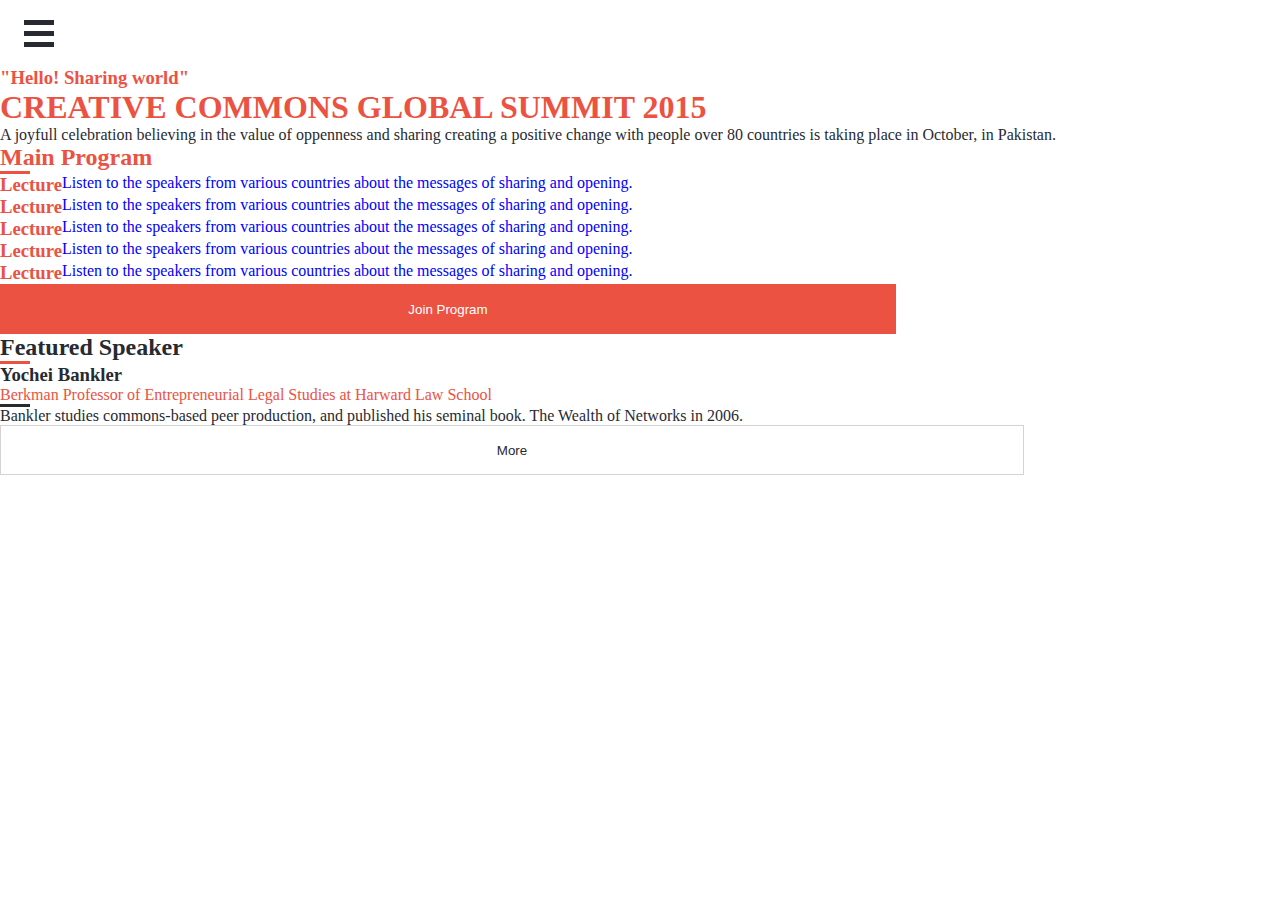
==== main.html @ a5789863 "Add colors to Homepage Markup" ====
<!DOCTYPE html>
<html lang="en">

<head>
    <meta charset="UTF-8">
    <meta http-equiv="X-UA-Compatible" content="IE=edge">
    <meta name="viewport" content="width=device-width, initial-scale=1.0">
    <link rel="stylesheet" href="style.css">
    <title>Learner'z</title>
</head>

<body>
    <header>
        <nav>
            <div class="ham0">
                <div class="ham"></div>
                <div class="ham"></div>
                <div class="ham"></div>
            </div>
        </nav>
    </header>
    <section class="homepage">
        <h3 class="hello">"Hello! Sharing world"</h3>
        <h1 class="hello_title">CREATIVE COMMONS GLOBAL SUMMIT 2015</h1>
        <P class="hello_description">A joyfull celebration believing in the value of oppenness and sharing creating a positive change with people
            over 80 countries is taking place in October, in Pakistan.
        </P>
        <section>
            <div class="main_program">
                <h2 class="main_program_title">Main Program</h2>
                <div class="main_border"></div>
                <div class="courses">
                    <h3 class="course_title">Lecture</h3>
                    <p class="course_description">Listen to the speakers from various countries about the messages of
                        sharing and opening.
                    </p>
                </div>
                <div class="courses">
                    <h3 class="course_title">Lecture</h3>
                    <p class="course_description">Listen to the speakers from various countries about the messages of
                        sharing and opening.
                    </p>
                </div>
                <div class="courses">
                    <h3 class="course_title">Lecture</h3>
                    <p class="course_description">Listen to the speakers from various countries about the messages of
                        sharing and opening.
                    </p>
                </div>
                <div class="courses">
                    <h3 class="course_title">Lecture</h3>
                    <p class="course_description">Listen to the speakers from various countries about the messages of
                        sharing and opening.
                    </p>
                </div>
                <div class="courses">
                    <h3 class="course_title">Lecture</h3>
                    <p class="course_description">Listen to the speakers from various countries about the messages of
                        sharing and opening.
                    </p>
                </div>
                <button type="button" class="join_program_btn">Join Program</button>
            </div>
            <div class="featured_speaker">
                <h2 class="featured_speaker_section_title">Featured Speaker</h2>
                <div class="speaker_border"></div>
                <div class="speaker_info">
                    <div class="speaker_image"></div>
                    <div class="speaker_details">
                        <h3 class="speaker_name">Yochei Bankler</h3>
                        <p class="speaker_profession">Berkman Professor of Entrepreneurial Legal Studies at Harward Law School</p>
                        <div class="speaker_info_border"></div>
                        <p class="speaker_achievements">Bankler studies commons-based peer production, and published
                            his seminal book. The Wealth of Networks in 2006.
                        </p>
                    </div>
                </div>
                <button class="see_more_speakers">More</button>
            </div>
        </section>
    </section>
</body>

</html>
---- style.css ----
* {
    padding: 0;
    margin: 0;
    box-sizing: border-box;
}

.ham0 {
    margin: 20px 24px;
}

.ham {
    width: 30px;
    height: 5px;
    background-color: #272a31;
    margin-top: 6px;
}

.hello {
    color: #ec5242;
}

.hello_title {
    color: #ec5242;
}

.hello_description {
    color: #272a31;
}

.main_program_title {
    color: #ec5242;
}

.main_border {
    width: 30px;
    height: 3px;
    background-color: #ec5242;
}

.courses {
    display: flex;
}

.course_title {
    color: #ec5242;
}

.course_description {
    color: blue;
}

.join_program_btn {
    height: 50px;
    width: 70%;
    background-color: #ec5242;
    color: white;
    border: none;
}

.featured_speaker_section_title {
    color: #272a31;
}

.speaker_border {
    width: 30px;
    height: 3px;
    background-color: #ec5242;
}

.speaker_info {
    display: flex;
}

.speaker_name {
    color: #272a31;
}

.speaker_profession {
    color: #ec5242;
}

.speaker_info_border {
    width: 30px;
    height: 3px;
    background-color: #272a31;
}

.speaker_achievements {
    color: #272a31;
}

.see_more_speakers {
    width: 80%;
    height: 50px;
    background-color: #fff;
    border: 1px solid #d3d3d3;
    color: #272a31;
}
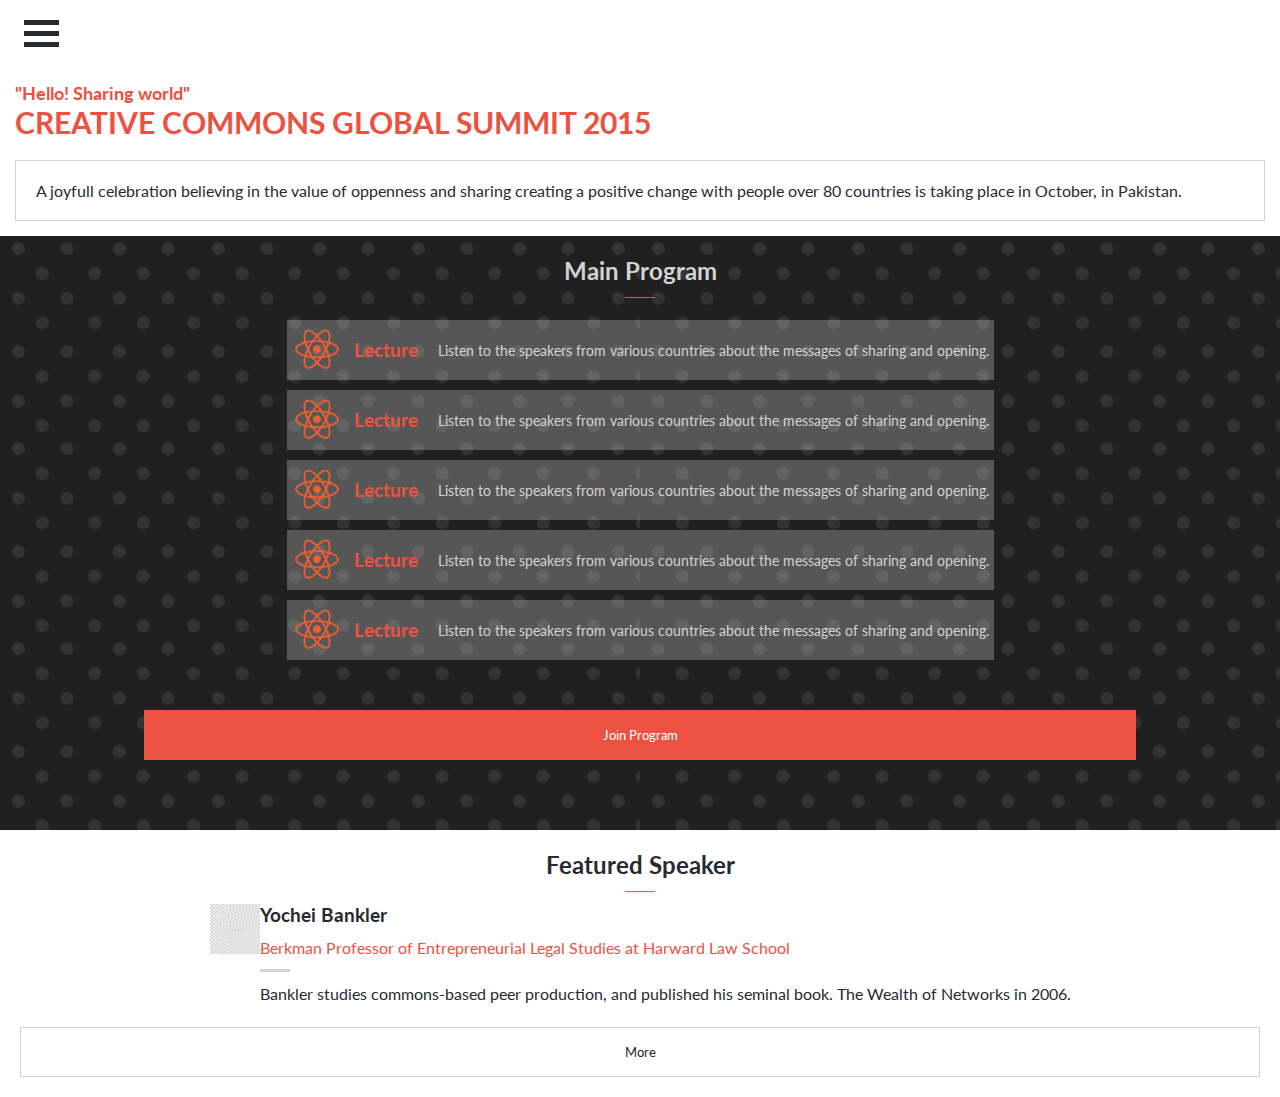
==== commit e2c8830c: "Add images to homepage of Project" ====
--- a/main.html
+++ b/main.html
@@ -6,6 +6,11 @@
     <meta http-equiv="X-UA-Compatible" content="IE=edge">
     <meta name="viewport" content="width=device-width, initial-scale=1.0">
     <link rel="stylesheet" href="style.css">
+    <link rel="preconnect" href="https://fonts.googleapis.com">
+    <link rel="preconnect" href="https://fonts.gstatic.com" crossorigin>
+    <link
+        href="https://fonts.googleapis.com/css2?family=Lato:ital,wght@0,100;0,300;0,400;0,700;0,900;1,100;1,300;1,400;1,700;1,900&display=swap"
+        rel="stylesheet">
     <title>Learner'z</title>
 </head>
 
@@ -20,64 +25,73 @@
         </nav>
     </header>
     <section class="homepage">
-        <h3 class="hello">"Hello! Sharing world"</h3>
-        <h1 class="hello_title">CREATIVE COMMONS GLOBAL SUMMIT 2015</h1>
-        <P class="hello_description">A joyfull celebration believing in the value of oppenness and sharing creating a positive change with people
-            over 80 countries is taking place in October, in Pakistan.
-        </P>
-        <section>
-            <div class="main_program">
-                <h2 class="main_program_title">Main Program</h2>
-                <div class="main_border"></div>
-                <div class="courses">
-                    <h3 class="course_title">Lecture</h3>
-                    <p class="course_description">Listen to the speakers from various countries about the messages of
-                        sharing and opening.
+        <div class="home">
+            <h3 class="hello">"Hello! Sharing world"</h3>
+            <h1 class="hello_title">CREATIVE COMMONS GLOBAL SUMMIT 2015</h1>
+            <P class="hello_description">A joyfull celebration believing in the value of oppenness and sharing creating
+                a positive change with people
+                over 80 countries is taking place in October, in Pakistan.
+            </P>
+        </div>
+        <div class="main_program">
+            <h2 class="main_program_title">Main Program</h2>
+            <div class="main_border"></div>
+            <div class="courses">
+                <img src="images/react.png" alt="react image" class="course_icon">
+                <h3 class="course_title">Lecture</h3>
+                <p class="course_description">Listen to the speakers from various countries about the messages of
+                    sharing and opening.
+                </p>
+            </div>
+            <div class="courses">
+                <img src="images/react.png" alt="react image" class="course_icon">
+                <h3 class="course_title">Lecture</h3>
+                <p class="course_description">Listen to the speakers from various countries about the messages of
+                    sharing and opening.
+                </p>
+            </div>
+            <div class="courses">
+                <img src="images/react.png" alt="react image" class="course_icon">
+                <h3 class="course_title">Lecture</h3>
+                <p class="course_description">Listen to the speakers from various countries about the messages of
+                    sharing and opening.
+                </p>
+            </div>
+            <div class="courses">
+                <img src="images/react.png" alt="react image" class="course_icon">
+                <h3 class="course_title">Lecture</h3>
+                <p class="course_description">Listen to the speakers from various countries about the messages of
+                    sharing and opening.
+                </p>
+            </div>
+            <div class="courses">
+                <img src="images/react.png" alt="react image" class="course_icon">
+                <h3 class="course_title">Lecture</h3>
+                <p class="course_description">Listen to the speakers from various countries about the messages of
+                    sharing and opening.
+                </p>
+            </div>
+            <button type="button" class="join_program_btn">Join Program</button>
+        </div>
+        <div class="featured_speaker">
+            <h2 class="featured_speaker_section_title">Featured Speaker</h2>
+            <div class="speaker_border"></div>
+            <div class="speaker_info">
+                <div class="speaker_image">
+                    <img class="speaker_image_back" src="images/transparent.jpg" alt="background transparent">
+                </div>
+                <div class="speaker_details">
+                    <h3 class="speaker_name">Yochei Bankler</h3>
+                    <p class="speaker_profession">Berkman Professor of Entrepreneurial Legal Studies at Harward Law
+                        School</p>
+                    <div class="speaker_info_border"></div>
+                    <p class="speaker_achievements">Bankler studies commons-based peer production, and published
+                        his seminal book. The Wealth of Networks in 2006.
                     </p>
                 </div>
-                <div class="courses">
-                    <h3 class="course_title">Lecture</h3>
-                    <p class="course_description">Listen to the speakers from various countries about the messages of
-                        sharing and opening.
-                    </p>
-                </div>
-                <div class="courses">
-                    <h3 class="course_title">Lecture</h3>
-                    <p class="course_description">Listen to the speakers from various countries about the messages of
-                        sharing and opening.
-                    </p>
-                </div>
-                <div class="courses">
-                    <h3 class="course_title">Lecture</h3>
-                    <p class="course_description">Listen to the speakers from various countries about the messages of
-                        sharing and opening.
-                    </p>
-                </div>
-                <div class="courses">
-                    <h3 class="course_title">Lecture</h3>
-                    <p class="course_description">Listen to the speakers from various countries about the messages of
-                        sharing and opening.
-                    </p>
-                </div>
-                <button type="button" class="join_program_btn">Join Program</button>
             </div>
-            <div class="featured_speaker">
-                <h2 class="featured_speaker_section_title">Featured Speaker</h2>
-                <div class="speaker_border"></div>
-                <div class="speaker_info">
-                    <div class="speaker_image"></div>
-                    <div class="speaker_details">
-                        <h3 class="speaker_name">Yochei Bankler</h3>
-                        <p class="speaker_profession">Berkman Professor of Entrepreneurial Legal Studies at Harward Law School</p>
-                        <div class="speaker_info_border"></div>
-                        <p class="speaker_achievements">Bankler studies commons-based peer production, and published
-                            his seminal book. The Wealth of Networks in 2006.
-                        </p>
-                    </div>
-                </div>
-                <button class="see_more_speakers">More</button>
-            </div>
-        </section>
+            <button class="see_more_speakers">More</button>
+        </div>
     </section>
 </body>
 
--- a/style.css
+++ b/style.css
@@ -2,6 +2,8 @@
     padding: 0;
     margin: 0;
     box-sizing: border-box;
+    font-family: 'Lato', sans-serif;
+
 }
 
 .ham0 {
@@ -9,90 +11,183 @@
 }
 
 .ham {
-    width: 30px;
+    width: 35px;
     height: 5px;
     background-color: #272a31;
     margin-top: 6px;
 }
 
+.home {
+    padding: 15px;
+}
+
 .hello {
     color: #ec5242;
+    font-size: 18px;
 }
 
 .hello_title {
     color: #ec5242;
+    font-size: 30px;
 }
 
 .hello_description {
+    margin-top: 20px;
     color: #272a31;
+    padding: 20px;
+    border: #d3d3d3 1px solid;
+}
+
+.main_program {
+    display: flex;
+    flex-direction: column;
+    align-items: center;
+    padding: 20px;
+    background-color: #272a31;
+    background: url(images/courses_background.png);
 }
 
 .main_program_title {
-    color: #ec5242;
+    color: #d3d3d3;
+    text-align: center;
 }
 
 .main_border {
     width: 30px;
-    height: 3px;
+    height: 1px;
     background-color: #ec5242;
+    margin: 12px 0;
 }
 
 .courses {
     display: flex;
+    background-color: rgba(211,211,211,0.3);
+    padding: 5px;
+    margin-top: 10px;
+}
+
+.course_icon {
+    width: 50px;
+    height: 50px;
+    align-self: center;
 }
 
 .course_title {
     color: #ec5242;
+    align-self: center;
+    margin-left: 12px;
+    margin-right: 20px;
 }
 
 .course_description {
-    color: blue;
+    color: #d3d3d3;
+    align-self: center;
+    font-size: 14px;
 }
 
 .join_program_btn {
     height: 50px;
-    width: 70%;
+    width: 80%;
     background-color: #ec5242;
     color: white;
     border: none;
+    margin: 50px 0;
+}
+
+.featured_speaker {
+    display: flex;
+    flex-direction: column;
+    align-items: center;
+    padding: 20px;
 }
 
 .featured_speaker_section_title {
     color: #272a31;
+    margin-bottom: 12px;
 }
 
 .speaker_border {
     width: 30px;
-    height: 3px;
+    height: 1px;
     background-color: #ec5242;
+    margin-bottom: 12px;
+}
+
+.speaker_image_back {
+    width: 50px;
+    height: 50px;
 }
 
 .speaker_info {
     display: flex;
+
 }
 
 .speaker_name {
     color: #272a31;
+    margin-bottom: 12px;
 }
 
 .speaker_profession {
     color: #ec5242;
+    margin-bottom: 12px;
 }
 
 .speaker_info_border {
     width: 30px;
     height: 3px;
-    background-color: #272a31;
+    background-color: #d3d3d3;
+    margin-bottom: 12px;
 }
 
 .speaker_achievements {
     color: #272a31;
+    margin-bottom: 24px;
 }
 
 .see_more_speakers {
-    width: 80%;
+    width: 100%;
     height: 50px;
     background-color: #fff;
     border: 1px solid #d3d3d3;
     color: #272a31;
+}
+
+.contact_us {
+    text-align: center;
+}
+
+.history_batches {
+    padding: 20px;
+    text-align: center;
+}
+
+.partners {
+    background-color: #272a31;
+    display: flex;
+    flex-direction: column;
+}
+
+.partner_section_title {
+    text-align: center;
+    color: #d3d3d3;
+    margin-top: 20px;
+    margin-bottom: 12px;
+}
+
+.partner_border {
+    width: 30px;
+    height: 1px;
+    background-color: #ec5242;
+    align-self: center;
+    margin-bottom: 20px;
+}
+
+.company_rights {
+    display: flex;
+    padding: 20px;
+}
+
+.rights_description {
+    align-self: center;
 }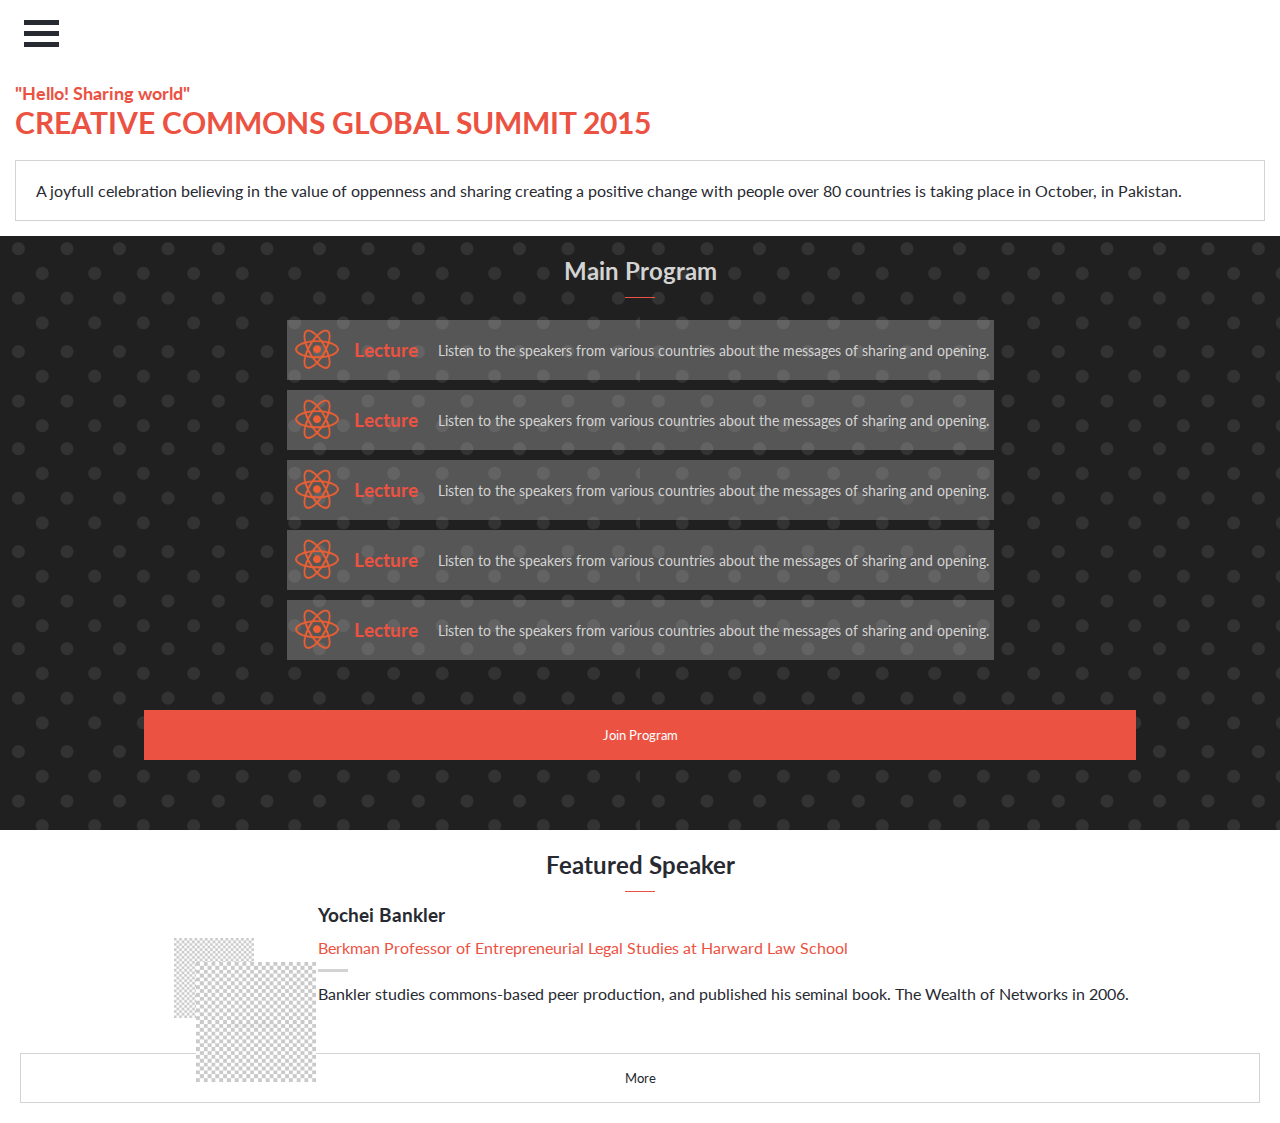
==== commit 1d597afe: "Almost complete the main page of Project" ====
--- a/main.html
+++ b/main.html
@@ -79,6 +79,7 @@
             <div class="speaker_info">
                 <div class="speaker_image">
                     <img class="speaker_image_back" src="images/transparent.jpg" alt="background transparent">
+                    <img class="speaker_image" src="images/transparent.jpg" alt="background transparent">
                 </div>
                 <div class="speaker_details">
                     <h3 class="speaker_name">Yochei Bankler</h3>
--- a/style.css
+++ b/style.css
@@ -113,14 +113,27 @@
     margin-bottom: 12px;
 }
 
+
+.speaker_info {
+    display: flex;
+}
+
 .speaker_image_back {
-    width: 50px;
-    height: 50px;
-}
-
-.speaker_info {
-    display: flex;
-
+    width: 80px;
+    height: 80px;
+    position: absolute;
+    top: 5px;
+}
+
+.speaker_image {
+    position: sticky;
+    width: 120px;
+    height: 120px;
+    margin: 29px 12px 0px 22px;
+}
+
+.speaker_details {
+    margin-left: 12px;
 }
 
 .speaker_name {
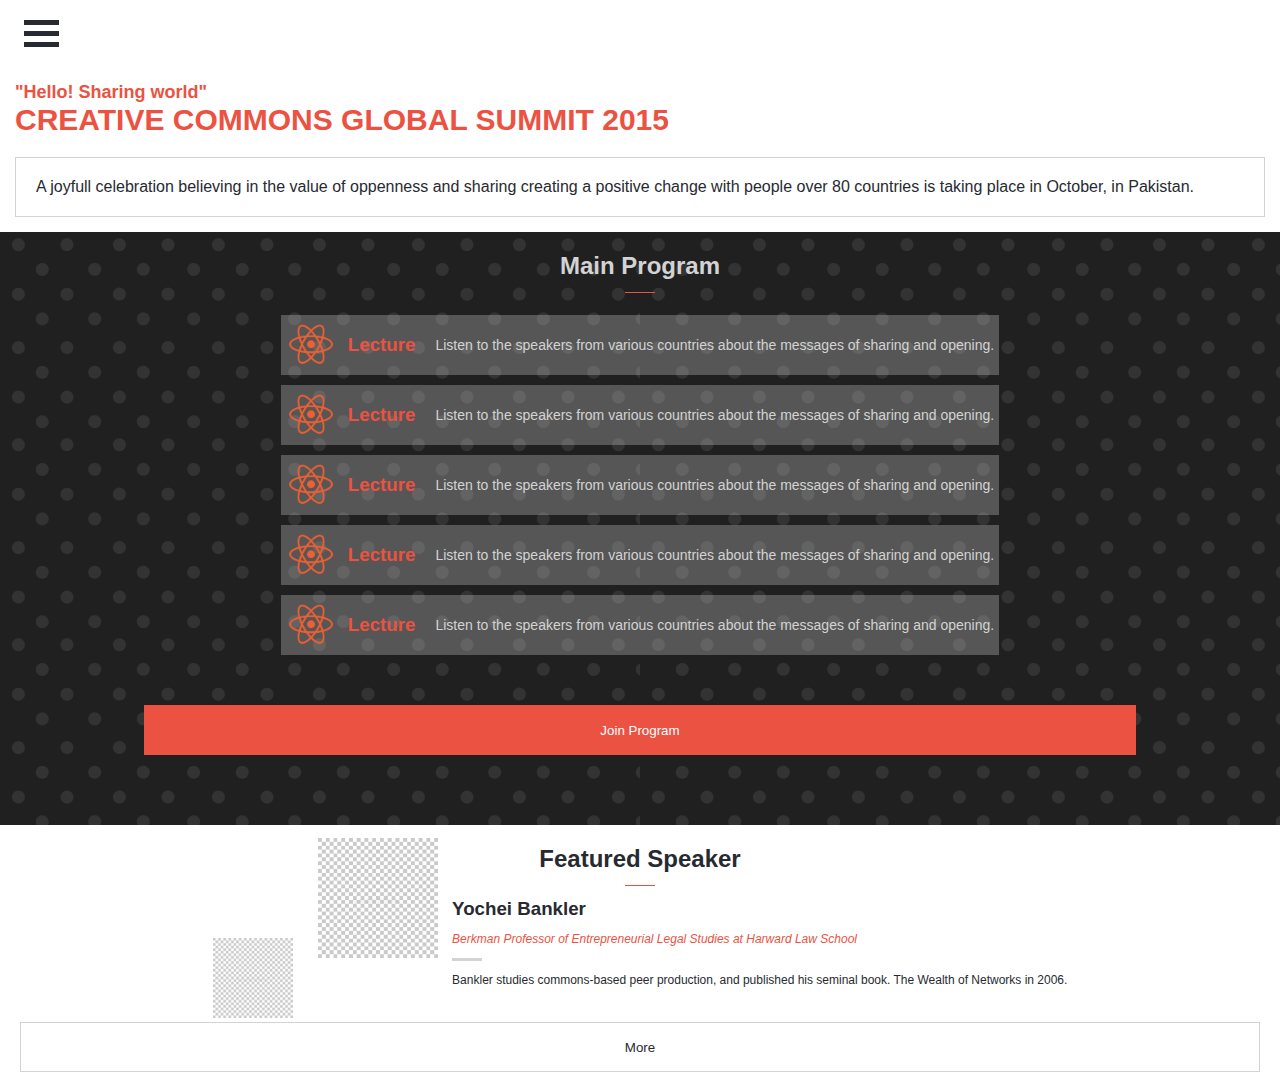
==== commit ad5e01db: "Merge pull request #1 from HAMMAS-SALEEM/initialize_mobile_version" ====
--- a/main.html
+++ b/main.html
@@ -6,11 +6,6 @@
     <meta http-equiv="X-UA-Compatible" content="IE=edge">
     <meta name="viewport" content="width=device-width, initial-scale=1.0">
     <link rel="stylesheet" href="style.css">
-    <link rel="preconnect" href="https://fonts.googleapis.com">
-    <link rel="preconnect" href="https://fonts.gstatic.com" crossorigin>
-    <link
-        href="https://fonts.googleapis.com/css2?family=Lato:ital,wght@0,100;0,300;0,400;0,700;0,900;1,100;1,300;1,400;1,700;1,900&display=swap"
-        rel="stylesheet">
     <title>Learner'z</title>
 </head>
 
@@ -77,7 +72,7 @@
             <h2 class="featured_speaker_section_title">Featured Speaker</h2>
             <div class="speaker_border"></div>
             <div class="speaker_info">
-                <div class="speaker_image">
+                <div class="speaker_image_block">
                     <img class="speaker_image_back" src="images/transparent.jpg" alt="background transparent">
                     <img class="speaker_image" src="images/transparent.jpg" alt="background transparent">
                 </div>
--- a/style.css
+++ b/style.css
@@ -1,206 +1,258 @@
+@font-face { font-family: "COCOGOOSE"; src: url("//db.onlinewebfonts.com/t/d14035f6b1afeabafbee4abb2ebf0fc6.eot"); src: url("//db.onlinewebfonts.com/t/d14035f6b1afeabafbee4abb2ebf0fc6.eot?#iefix") format("embedded-opentype"), url("//db.onlinewebfonts.com/t/d14035f6b1afeabafbee4abb2ebf0fc6.woff2") format("woff2"), url("//db.onlinewebfonts.com/t/d14035f6b1afeabafbee4abb2ebf0fc6.woff") format("woff"), url("//db.onlinewebfonts.com/t/d14035f6b1afeabafbee4abb2ebf0fc6.ttf") format("truetype"), url("//db.onlinewebfonts.com/t/d14035f6b1afeabafbee4abb2ebf0fc6.svg#COCOGOOSE") format("svg"); }
+
+@import url('http://fonts.cdnfonts.com/css/lato');
+
 * {
-    padding: 0;
-    margin: 0;
-    box-sizing: border-box;
-    font-family: 'Lato', sans-serif;
-
+  padding: 0;
+  margin: 0;
+  box-sizing: border-box;
+  font-family: 'Lato', sans-serif;
 }
 
 .ham0 {
-    margin: 20px 24px;
+  margin: 20px 24px;
 }
 
 .ham {
-    width: 35px;
-    height: 5px;
-    background-color: #272a31;
-    margin-top: 6px;
+  width: 35px;
+  height: 5px;
+  background-color: #272a31;
+  margin-top: 6px;
 }
 
 .home {
-    padding: 15px;
+  padding: 15px;
 }
 
 .hello {
-    color: #ec5242;
-    font-size: 18px;
+  color: #ec5242;
+  font-size: 18px;
 }
 
 .hello_title {
-    color: #ec5242;
-    font-size: 30px;
+  color: #ec5242;
+  font-size: 30px;
+  font-family: 'COCOGOOSE', sans-serif;
 }
 
 .hello_description {
-    margin-top: 20px;
-    color: #272a31;
-    padding: 20px;
-    border: #d3d3d3 1px solid;
+  margin-top: 20px;
+  color: #272a31;
+  padding: 20px;
+  border: #d3d3d3 1px solid;
 }
 
 .main_program {
-    display: flex;
-    flex-direction: column;
-    align-items: center;
-    padding: 20px;
-    background-color: #272a31;
-    background: url(images/courses_background.png);
+  display: flex;
+  flex-direction: column;
+  align-items: center;
+  padding: 20px;
+
+  /* background-color: #272a31; */
+  background: url(images/courses_background.png);
 }
 
 .main_program_title {
-    color: #d3d3d3;
-    text-align: center;
+  color: #d3d3d3;
+  text-align: center;
 }
 
 .main_border {
-    width: 30px;
-    height: 1px;
-    background-color: #ec5242;
-    margin: 12px 0;
+  width: 30px;
+  height: 1px;
+  background-color: #ec5242;
+  margin: 12px 0;
 }
 
 .courses {
-    display: flex;
-    background-color: rgba(211,211,211,0.3);
-    padding: 5px;
-    margin-top: 10px;
+  display: flex;
+  background-color: rgba(211, 211, 211, 0.3);
+  padding: 5px;
+  margin-top: 10px;
 }
 
 .course_icon {
-    width: 50px;
-    height: 50px;
-    align-self: center;
+  width: 50px;
+  height: 50px;
+  align-self: center;
 }
 
 .course_title {
-    color: #ec5242;
-    align-self: center;
-    margin-left: 12px;
-    margin-right: 20px;
+  color: #ec5242;
+  align-self: center;
+  margin-left: 12px;
+  margin-right: 20px;
 }
 
 .course_description {
-    color: #d3d3d3;
-    align-self: center;
-    font-size: 14px;
+  color: #d3d3d3;
+  align-self: center;
+  font-size: 14px;
 }
 
 .join_program_btn {
-    height: 50px;
-    width: 80%;
-    background-color: #ec5242;
-    color: white;
-    border: none;
-    margin: 50px 0;
+  height: 50px;
+  width: 80%;
+  background-color: #ec5242;
+  color: white;
+  border: none;
+  margin: 50px 0;
 }
 
 .featured_speaker {
-    display: flex;
-    flex-direction: column;
-    align-items: center;
-    padding: 20px;
+  display: flex;
+  flex-direction: column;
+  align-items: center;
+  padding: 20px;
 }
 
 .featured_speaker_section_title {
-    color: #272a31;
-    margin-bottom: 12px;
+  color: #272a31;
+  margin-bottom: 12px;
 }
 
 .speaker_border {
-    width: 30px;
-    height: 1px;
-    background-color: #ec5242;
-    margin-bottom: 12px;
-}
-
+  width: 30px;
+  height: 1px;
+  background-color: #ec5242;
+  margin-bottom: 12px;
+}
 
 .speaker_info {
-    display: flex;
+  display: flex;
 }
 
 .speaker_image_back {
-    width: 80px;
-    height: 80px;
-    position: absolute;
-    top: 5px;
+  width: 80px;
+  height: 80px;
 }
 
 .speaker_image {
-    position: sticky;
-    width: 120px;
-    height: 120px;
-    margin: 29px 12px 0px 22px;
+  width: 120px;
+  height: 120px;
+  position: relative;
+  bottom: 60px;
+  left: 21px;
 }
 
 .speaker_details {
-    margin-left: 12px;
+  margin-left: 35px;
 }
 
 .speaker_name {
-    color: #272a31;
-    margin-bottom: 12px;
+  color: #272a31;
+  margin-bottom: 12px;
 }
 
 .speaker_profession {
-    color: #ec5242;
-    margin-bottom: 12px;
+  color: #ec5242;
+  margin-bottom: 12px;
+  font-size: 12px;
+  font-style: italic;
 }
 
 .speaker_info_border {
-    width: 30px;
-    height: 3px;
-    background-color: #d3d3d3;
-    margin-bottom: 12px;
+  width: 30px;
+  height: 3px;
+  background-color: #d3d3d3;
+  margin-bottom: 12px;
 }
 
 .speaker_achievements {
-    color: #272a31;
-    margin-bottom: 24px;
+  color: #272a31;
+  margin-bottom: 24px;
+  font-size: 12px;
 }
 
 .see_more_speakers {
-    width: 100%;
-    height: 50px;
-    background-color: #fff;
-    border: 1px solid #d3d3d3;
-    color: #272a31;
+  width: 100%;
+  height: 50px;
+  background-color: #fff;
+  border: 1px solid #d3d3d3;
+  color: #272a31;
 }
 
 .contact_us {
-    text-align: center;
+  text-align: center;
+}
+
+.contact_email {
+  font-family: cocogoose, sans-serif;
+  color: #272a31;
 }
 
 .history_batches {
-    padding: 20px;
-    text-align: center;
+  padding: 20px;
+  text-align: center;
+}
+
+.history_back {
+  height: 200px;
+  background-image: url(images/previous_batch.jpg);
+}
+
+.history_back_02 {
+  margin-top: 30px;
+  height: 200px;
+  background-image: url(images/previous_batch-02.jpg);
+}
+
+.batch_details {
+  display: flex;
+  flex-direction: column;
+  justify-content: center;
+  background-color: rgba(197, 37, 37, 0.705);
+  height: 100%;
+  color: white;
+}
+
+.batch_year {
+  font-size: 35px;
 }
 
 .partners {
-    background-color: #272a31;
-    display: flex;
-    flex-direction: column;
+  background-color: #272a31;
+  display: flex;
+  flex-direction: column;
 }
 
 .partner_section_title {
-    text-align: center;
-    color: #d3d3d3;
-    margin-top: 20px;
-    margin-bottom: 12px;
+  text-align: center;
+  color: #d3d3d3;
+  margin-top: 20px;
+  margin-bottom: 12px;
 }
 
 .partner_border {
-    width: 30px;
-    height: 1px;
-    background-color: #ec5242;
-    align-self: center;
-    margin-bottom: 20px;
+  width: 30px;
+  height: 1px;
+  background-color: #ec5242;
+  align-self: center;
+  margin-bottom: 20px;
+}
+
+.partner_images {
+  display: flex;
+  justify-content: space-evenly;
+  margin-bottom: 20px;
+}
+
+.partner_logo {
+  width: 50px;
+  height: 50px;
 }
 
 .company_rights {
-    display: flex;
-    padding: 20px;
+  display: flex;
+  padding: 20px;
+}
+
+.company_logo {
+  width: 50px;
+  height: 50px;
+  align-self: center;
 }
 
 .rights_description {
-    align-self: center;
-}+  align-self: center;
+}
